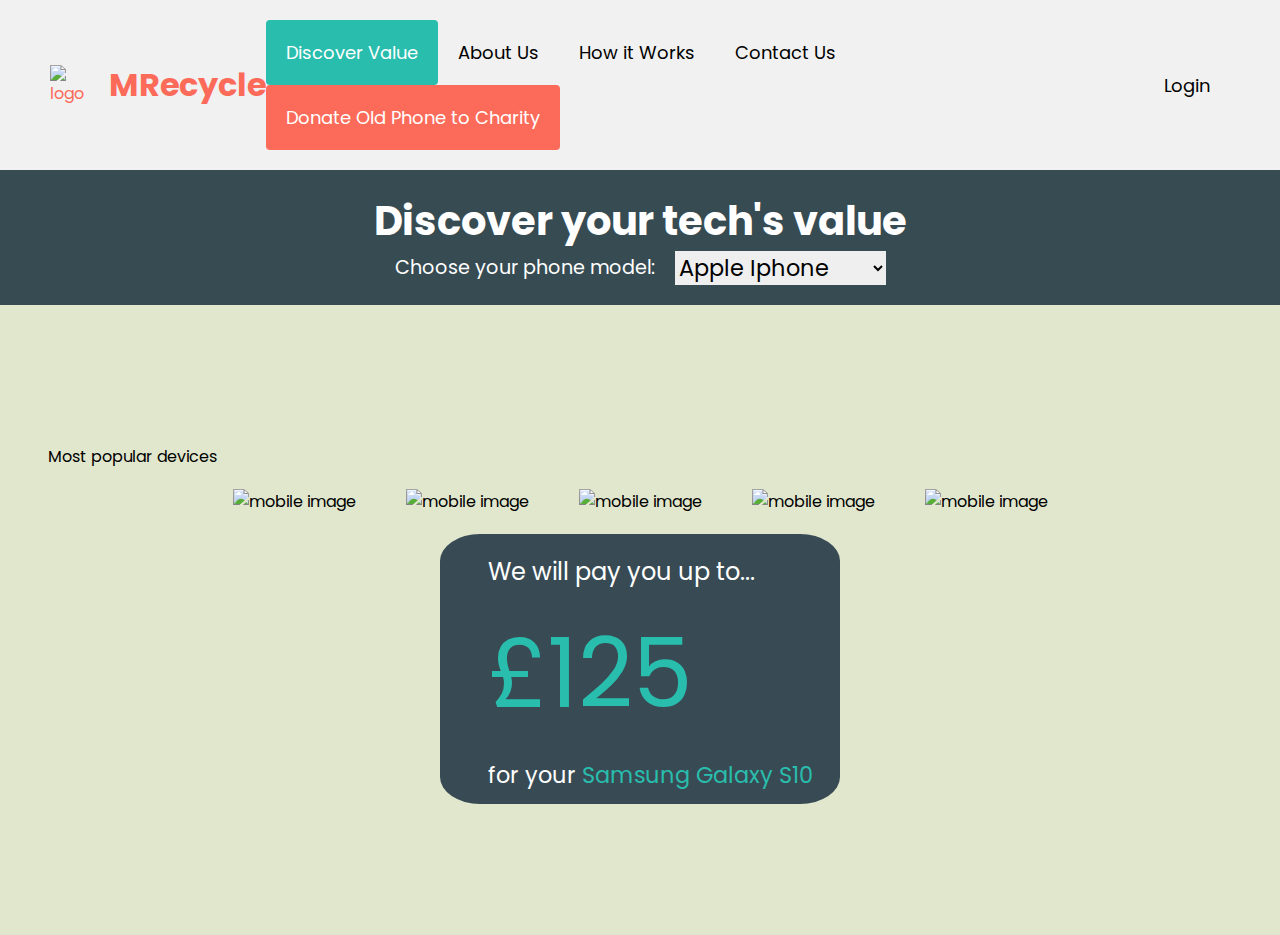
==== index.html @ 84ed4528 "feat: adding most popular devices section" ====
<!DOCTYPE html>
<html lang="en">

<head>
    <meta charset="UTF-8" />
    <meta name="viewport" content="width=device-width, initial-scale=1.0" />
    <meta http-equiv="X-UA-Compatible" content="ie=edge" />
    <link rel="stylesheet" href="style.css" />
    <title>Buddy Project</title>
    <link rel="preconnect" href="https://fonts.googleapis.com">
    <link rel="preconnect" href="https://fonts.gstatic.com" crossorigin>
    <link href="https://fonts.googleapis.com/css2?family=Poppins:wght@600&display=swap" rel="stylesheet">
    <link rel="preconnect" href="https://fonts.googleapis.com">
    <link rel="preconnect" href="https://fonts.gstatic.com" crossorigin>
    <link href="https://fonts.googleapis.com/css2?family=Quicksand:wght@300&display=swap" rel="stylesheet">
    <script src="https://kit.fontawesome.com/a857e5a933.js" crossorigin="anonymous"></script>
</head>

<body>
    <header>
        <div class="header">
            <div class="logo">
                <img src="/buddy-project/assets/Logo PNG.png" alt="logo" />
                <h1>MRecycle</h1>
            </div>
            <div class="header-right">
                <a class="active-discover-value" href="#">Discover Value</a>
                <a href="#">About Us</a>
                <a href="#">How it Works</a>
                <a href="#">Contact Us</a>
                <a class="active-donate" href="#">Donate Old Phone to Charity</a>
            </div>
            <div class="login">
                <i class="fa-solid fa-user fa-2xl"></i>
                <a href="#">Login</a>
            </div>
        </div>
    </header>
    <main>
        <div class="discover-wrapper">
            <h2 class = 'discover-your-tech-value'>Discover your tech's value</h2>
            <div class="choose-model">
                <label for="phone-models">Choose your phone model:</label>
                <select name="phone-models" id="phone-models">
                    <option value="apple">Apple Iphone</option>
                    <option value="samsung">Samsung Galaxy</option>
                    <option value="huawei">Huawei</option>
                    <option value="google">Google Pixel</option>
                </select>
            </div>
        </div>
        <div class="device-wrapper">
            <p>Most popular devices</p>
            <div class="device-images">
                <img src="/buddy-project/assets/Mobile.png" alt="mobile image">
                <img src="/buddy-project/assets/Mobile.png" alt="mobile image">
                <img src="/buddy-project/assets/Mobile.png" alt="mobile image">
                <img src="/buddy-project/assets/Mobile.png" alt="mobile image">
                <img src="/buddy-project/assets/Mobile.png" alt="mobile image">
            </div>
            <div class="we-will-pay">
                <img src="/buddy-project/assets/Selfie Illustrations.png" alt="">
                <div class="price-tag">
                    <p class="pay-to">We will pay you up to...</p>
                    <p class="£125">£125</p>
                    <p class="s10"><span class ='white-for-your'>for your</span> Samsung Galaxy S10</p>
                </div>
                <!-- <svg width="500" height="300">
                    <rect x="50" y="20" rx="20" ry="20" width="430" height="270" style="fill: #384B54" />
                    Sorry, your browser does not support inline SVG.
                </svg> -->
                <img src="/buddy-project/assets/Couple Illustrations.png" alt="">
            </div>
        </div>
    </main>
    <footer>
    </footer>
</body>

</html>
---- style.css ----
/* Add your CSS here */

/* Dont' forget to link this file to your HTML in the <head> */

* {
    box-sizing: border-box;
    margin: 0;
    padding: 0;
    border: 0;
    font-family: Poppins;
  }
  
/* header */
body { 
    margin: 0;
    font-family: Arial, Helvetica, sans-serif;
    font-family: Poppins;
  }
  
  .header {
    overflow: hidden;
    display: flex;
    justify-content: space-between;
    align-content: center;
    background-color: #f1f1f1;
    padding: 20px 50px;
    font-family: Poppins;
  }
  
  .header a {
    float: left;
    color: black;
    text-align: center;
    padding: 20px;
    text-decoration: none;
    font-size: 18px; 
    line-height: 25px;
    border-radius: 4px;
    font-family: Poppins;
  }
  
  .logo {
    color: rgba(252, 107, 89,1);
    display: flex;
    align-items: center;
    gap: 10px;
    font-family: Poppins;
  }
  
  .login {
    display: flex;
    align-items: center;
    font-family: Poppins;
  }
  .header a.logo {
    font-size: 25px;
    font-weight: bold;
    font-family: Poppins;
  }
  
  .header a:hover {
    background-color: #ddd;
    color: black;
    font-family: Poppins;
  }
  
  .header a.active-discover-value {
    background-color: rgba(41,189,173,1);
    color: white;
    font-family: Poppins;
  }

  .header a.active-donate {
    background-color: rgba(252, 107, 89,1);
    color: white;
    font-family: Poppins;
  }
  
/* body */

.discover-wrapper {
  background-color: #374b53;
  color: white;
  display: flex;
  align-items: center;
  justify-content: center;
  flex-direction: column;
  height: 15vh;
  gap: 20px
  font-family: Poppins;
}

.discover-your-tech-value {
  font-size: 2.5rem;
  font-family: Poppins;
}

.choose-model {
  display: flex;
  gap: 20px;
  font-size: 1.2rem;
  align-items: center;
  font-family: Poppins;
}

#phone-models {
  height: auto;
  width: auto;
  font-size: 1.4rem;
  font-family: Poppins;
}

/* devices */

.device-wrapper {
  display: flex;
  flex-direction: column;
  justify-content: center;
  align-items: center;
  height: 70vh ;
  background-color: #E1E7CD;
  gap: 20px;
  font-family: Poppins;
}

.device-wrapper p {
  align-self: flex-start;
  padding-left: 3rem;
  padding-top: 0.5rem;
  font-family: Poppins;
}
.device-images {
  display: flex;
  gap: 50px;
  font-family: Poppins;
}

.we-will-pay {
  display: flex;
  gap: 70px;
  align-items: center;
  font-family: Poppins;
}

.price-tag {
  display: flex;
  flex-direction: column;
  background-color: #384B54;
  height: 270px;
  width: 400px;
  justify-content: space-around;
  border-radius: 10%;
  font-family: Poppins;
  padding-top: 10px;
  padding-bottom: 10px;
}

.pay-to {
  color: white;
  font-size: 1.5rem;
  font-weight: 500px;
  font-family: Poppins;
}

.£125{
  font-size: 6rem;
  color:  rgba(41,189,173,1);
  font-weight: 700px;
  font-family: Poppins;
}

.s10 {
  color: white;
  font-size: 1.4rem;
  font-weight: 500px;
  color:  rgba(41,189,173,1);
  font-family: Poppins;
}

.white-for-your {
  color: white;
  font-family: Poppins;
}
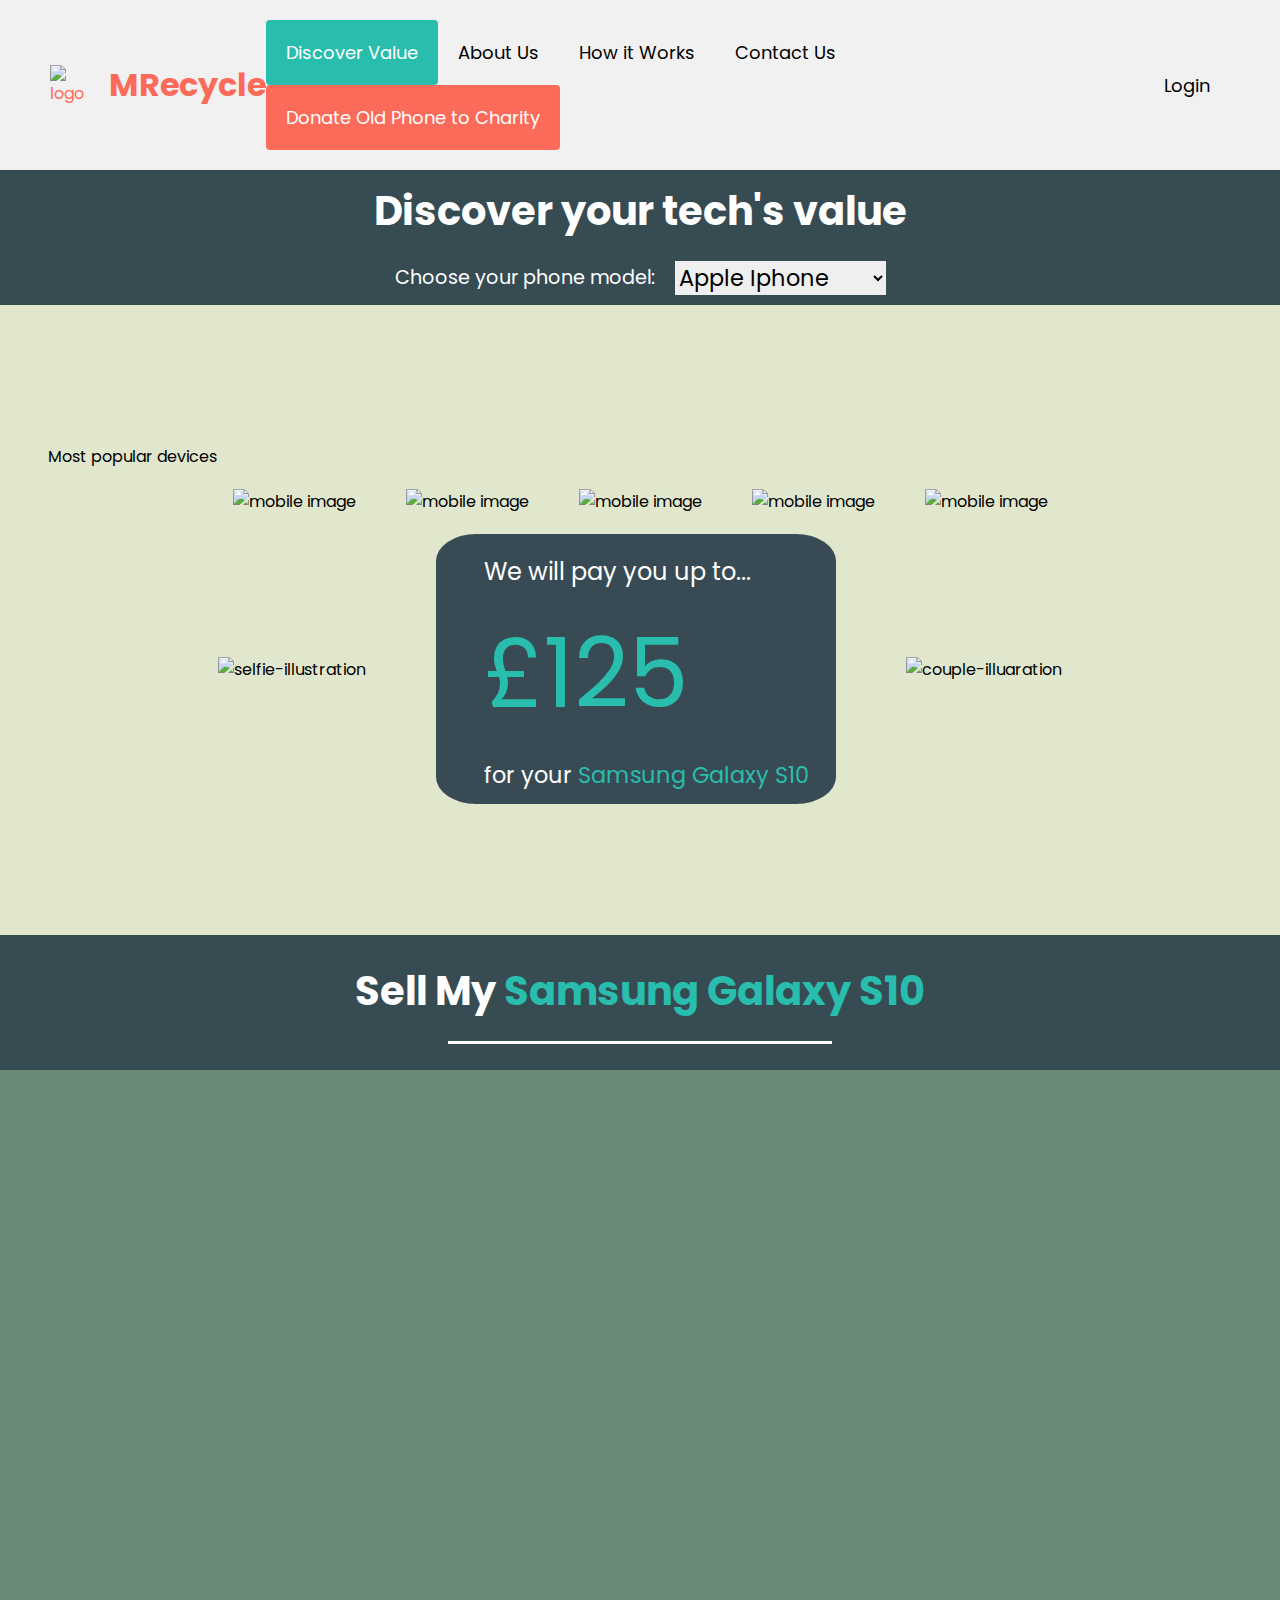
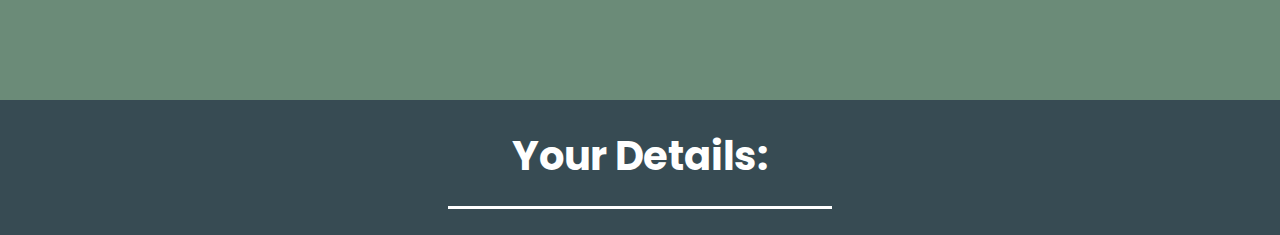
==== commit 4bfdf450: "feat: added second section to the body" ====
--- a/index.html
+++ b/index.html
@@ -59,18 +59,25 @@
                 <img src="/buddy-project/assets/Mobile.png" alt="mobile image">
             </div>
             <div class="we-will-pay">
-                <img src="/buddy-project/assets/Selfie Illustrations.png" alt="">
+                <img src="/buddy-project/assets/Selfie Illustrations.png" alt="selfie-illustration">
                 <div class="price-tag">
                     <p class="pay-to">We will pay you up to...</p>
                     <p class="£125">£125</p>
                     <p class="s10"><span class ='white-for-your'>for your</span> Samsung Galaxy S10</p>
                 </div>
-                <!-- <svg width="500" height="300">
-                    <rect x="50" y="20" rx="20" ry="20" width="430" height="270" style="fill: #384B54" />
-                    Sorry, your browser does not support inline SVG.
-                </svg> -->
-                <img src="/buddy-project/assets/Couple Illustrations.png" alt="">
+                <img src="/buddy-project/assets/Couple Illustrations.png" alt="couple-illuaration">
             </div>
+        </div>
+        <div class="sell-samsung-wrapper">
+            <h2 class = 'sell-my-samsung'>Sell My <span class = 'samsung-galaxy'>Samsung Galaxy S10</span></h2>
+            <hr size="5" width="30%" color="white">   
+        </div>
+        <div class="mobile-provider-wrapper">
+            
+        </div>
+        <div class="your-details-wrapper">
+            <h2 class = 'your-details'>Your Details:</h2>
+            <hr size="5" width="30%" color="white">   
         </div>
     </main>
     <footer>
--- a/style.css
+++ b/style.css
@@ -86,7 +86,7 @@
   justify-content: center;
   flex-direction: column;
   height: 15vh;
-  gap: 20px
+  gap: 20px;
   font-family: Poppins;
 }
 
@@ -180,4 +180,53 @@
 .white-for-your {
   color: white;
   font-family: Poppins;
+}
+
+.sell-samsung-wrapper {
+  background-color: #374b53;
+  color: white;
+  display: flex;
+  align-items: center;
+  justify-content: center;
+  flex-direction: column;
+  height: 15vh;
+  gap: 20px;
+  font-family: Poppins;
+}
+.sell-my-samsung {
+  font-size: 2.5rem;
+  font-family: Poppins;
+}
+.samsung-galaxy {
+  color:rgba(41,189,173,1); 
+}
+
+.your-details-wrapper {
+  background-color: #374b53;
+  color: white;
+  display: flex;
+  align-items: center;
+  justify-content: center;
+  flex-direction: column;
+  height: 15vh;
+  gap: 20px;
+  font-family: Poppins;
+}
+
+.your-details {
+  font-size: 2.5rem;
+  font-family: Poppins;
+}
+
+/* moile providers */
+
+.mobile-provider-wrapper {
+  display: flex;
+  flex-direction: column;
+  justify-content: center;
+  align-items: center;
+  height: 70vh ;
+  background-color: #6B8B78;
+  gap: 20px;
+  font-family: Poppins;
 }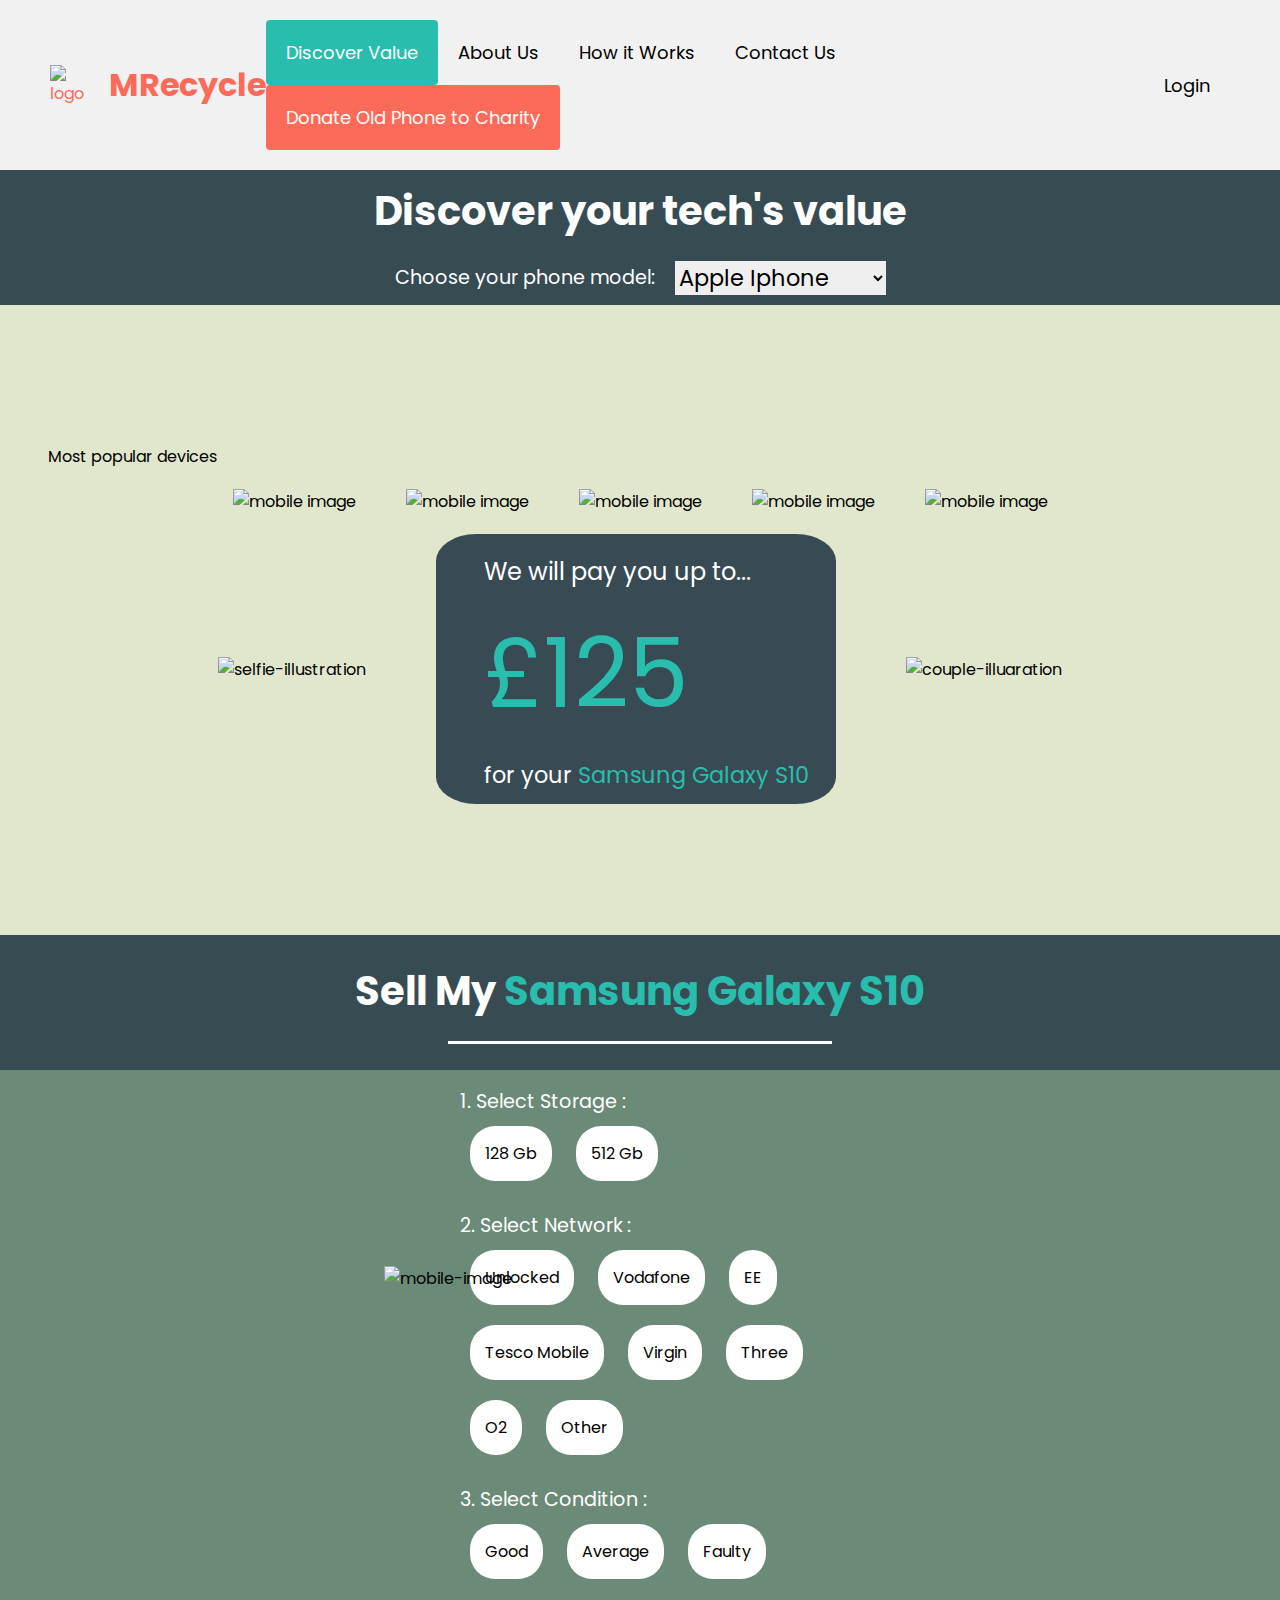
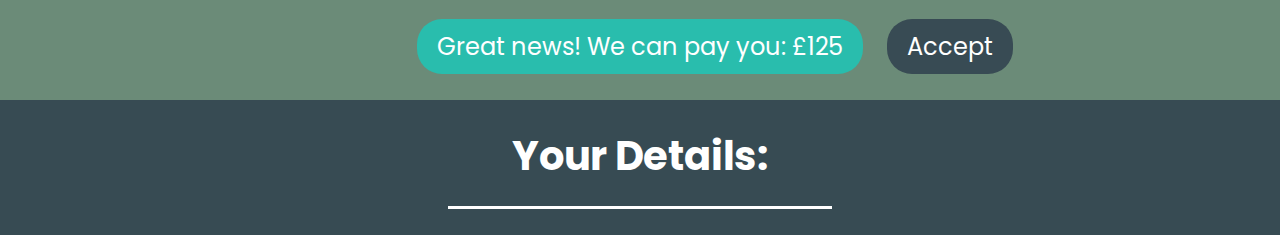
==== commit 4509a408: "feat: completing mobile network section" ====
--- a/index.html
+++ b/index.html
@@ -74,11 +74,39 @@
         </div>
         <div class="mobile-provider-wrapper">
             
+            <img class = 'mobile-image' src="/buddy-project/assets/Mobile Picture.png" alt="mobile-image">
+            <div class="select-storage">
+                <p class="first-select-storage">1. Select Storage :</p>
+                <button class="button button4">128 Gb</button>
+                <button class="button button4">512 Gb</button>
+            </div>
+            <div class="select-network">
+                <p class="first-select-storage">2. Select Network :</p>
+                <button class="button button4">Unlocked</button>
+                <button class="button button4">Vodafone</button>
+                <button class="button button4">EE</button>
+                <button class="button button4">Tesco Mobile</button>
+                <button class="button button4">Virgin</button>
+                <button class="button button4">Three</button>
+                <button class="button button4">O2</button>
+                <button class="button button4">Other</button>
+            </div>
+            <div class="select-condition">
+                <p class="first-select-storage">3. Select Condition :</p>
+                <button class="button button4">Good</button>
+                <button class="button button4">Average</button>
+                <button class="button button4">Faulty</button>
+            </div>
+            <div class="great-news">
+                <button class="button button-great-news">Great news! We can pay you: £125</button>
+                <button class="button button-accept">Accept</button>
+            </div>      
         </div>
         <div class="your-details-wrapper">
             <h2 class = 'your-details'>Your Details:</h2>
             <hr size="5" width="30%" color="white">   
         </div>
+        
     </main>
     <footer>
     </footer>
--- a/style.css
+++ b/style.css
@@ -229,4 +229,54 @@
   background-color: #6B8B78;
   gap: 20px;
   font-family: Poppins;
+  position: relative;
+}
+
+.mobile-provider-wrapper img {
+  position: absolute;
+  left: 30%;
+  bottom: 65%;
+}
+
+.select-storage, .select-network, .select-condition{
+  color: white;
+  width: 40vh;
+}
+
+
+.first-select-storage {
+  font-size: 1.2rem;
+}
+
+.button {
+  background-color:  white; /* Green */
+  border: none;
+  color: black;
+  padding: 15px;
+  text-align: center;
+  text-decoration: none;
+  display: inline-block;
+  font-size: 1rem;
+  margin: 10px 10px;
+  cursor: pointer;
+}
+.button4 {border-radius: 25px;}
+
+.great-news {
+  margin-left: 150px;
+}
+.button-great-news {
+  font-size: 1.5rem;
+  border-radius: 25px;
+  background-color: #29BDAD;
+  color: white;
+  padding: 10px 20px;
+}
+
+.button-accept {
+  font-size: 1.5rem;
+  border-radius: 25px;
+  background-color: #384B54;
+  color: white;
+  padding: 10px 20px;
 }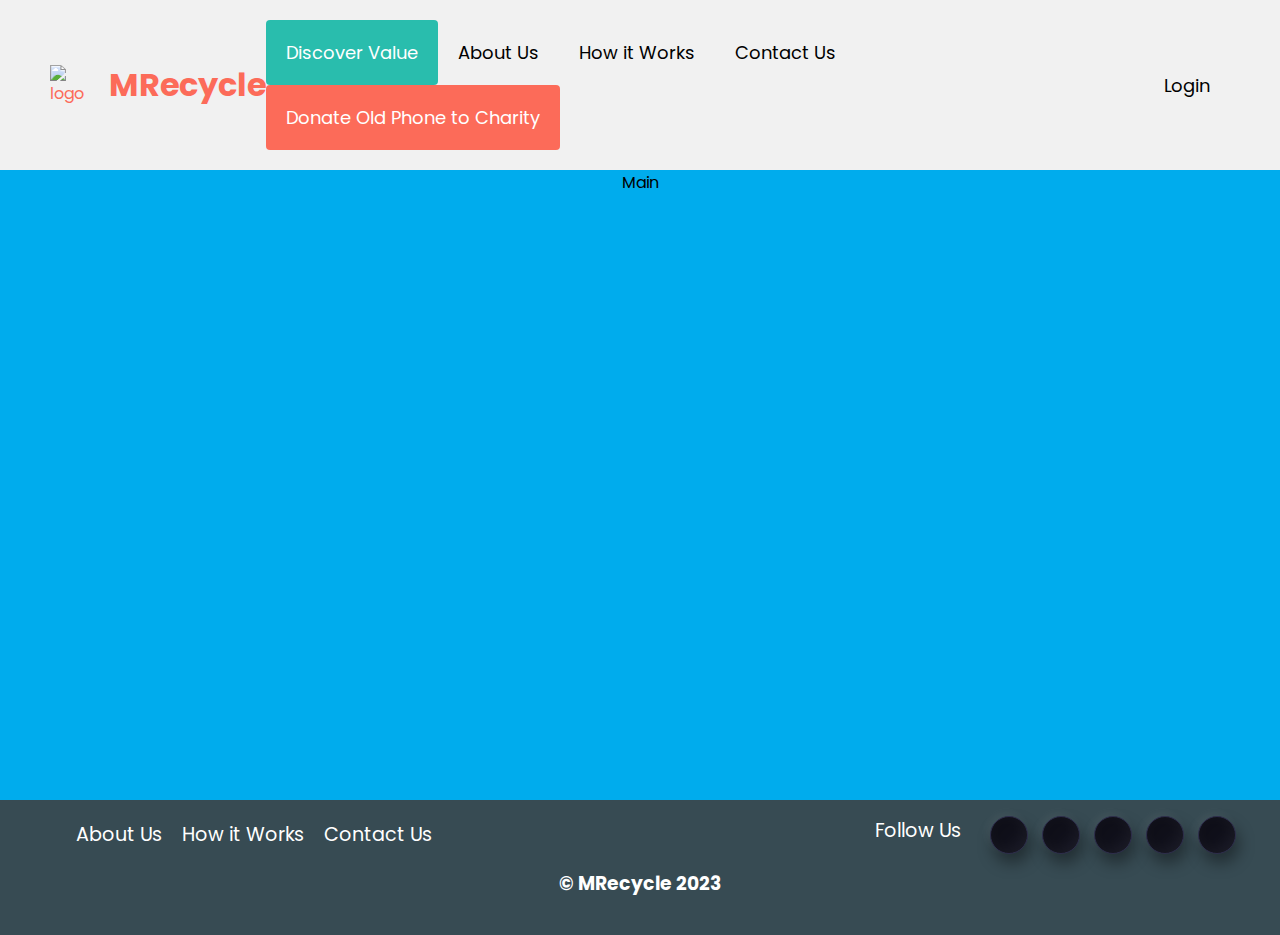
==== commit b00d74d2: "feat: create landing page" ====
--- a/index.html
+++ b/index.html
@@ -24,7 +24,7 @@
                 <h1>MRecycle</h1>
             </div>
             <div class="header-right">
-                <a class="active-discover-value" href="#">Discover Value</a>
+                <a class="active-discover-value" href="/buddy-project/discover-value.html">Discover Value</a>
                 <a href="#">About Us</a>
                 <a href="#">How it Works</a>
                 <a href="#">Contact Us</a>
@@ -37,79 +37,45 @@
         </div>
     </header>
     <main>
-        <div class="discover-wrapper">
-            <h2 class = 'discover-your-tech-value'>Discover your tech's value</h2>
-            <div class="choose-model">
-                <label for="phone-models">Choose your phone model:</label>
-                <select name="phone-models" id="phone-models">
-                    <option value="apple">Apple Iphone</option>
-                    <option value="samsung">Samsung Galaxy</option>
-                    <option value="huawei">Huawei</option>
-                    <option value="google">Google Pixel</option>
-                </select>
+        <div class="this-is-main">Main</div>
+    </main>
+    <footer>
+        <div class="footer-conten-wrapper">
+            <div class="footer-wrapper">
+                <div class="footer-left">
+                    <a href="#">About Us</a>
+                    <a href="#">How it Works</a>
+                    <a href="#">Contact Us</a>
+                </div>
+                <div class="col-md-3">
+                    <div id="footer-socials">
+                        <div class="socials inline-inside socials-colored">
+                            <a class="follow-us" href="#">Follow Us</a>
+                            <a href="#" target="_blank" title="Facebook" class="socials-item">
+                                <i class="fab fa-facebook-f facebook"></i>
+                            </a>
+                            <a href="#" target="_blank" title="Twitter" class="socials-item">
+                                <i class="fab fa-twitter twitter"></i>
+
+                            </a>
+                            <a href="#" target="_blank" title="Instagram" class="socials-item">
+                                <i class="fab fa-instagram instagram"></i>
+                            </a>
+                            <a href="#" target="_blank" title="YouTube" class="socials-item">
+                                <i class="fab fa-youtube youtube"></i>
+                            </a>
+                            <a href="#" target="_blank" title="Telegram" class="socials-item">
+                                <i class="fab fa-telegram telegram"></i>
+                            </a>
+                        </div>
+                    </div>
+                </div>
+            </div>
+            <div class="rights">
+                <h3>© MRecycle 2023</h3>
             </div>
         </div>
-        <div class="device-wrapper">
-            <p>Most popular devices</p>
-            <div class="device-images">
-                <img src="/buddy-project/assets/Mobile.png" alt="mobile image">
-                <img src="/buddy-project/assets/Mobile.png" alt="mobile image">
-                <img src="/buddy-project/assets/Mobile.png" alt="mobile image">
-                <img src="/buddy-project/assets/Mobile.png" alt="mobile image">
-                <img src="/buddy-project/assets/Mobile.png" alt="mobile image">
-            </div>
-            <div class="we-will-pay">
-                <img src="/buddy-project/assets/Selfie Illustrations.png" alt="selfie-illustration">
-                <div class="price-tag">
-                    <p class="pay-to">We will pay you up to...</p>
-                    <p class="£125">£125</p>
-                    <p class="s10"><span class ='white-for-your'>for your</span> Samsung Galaxy S10</p>
-                </div>
-                <img src="/buddy-project/assets/Couple Illustrations.png" alt="couple-illuaration">
-            </div>
-        </div>
-        <div class="sell-samsung-wrapper">
-            <h2 class = 'sell-my-samsung'>Sell My <span class = 'samsung-galaxy'>Samsung Galaxy S10</span></h2>
-            <hr size="5" width="30%" color="white">   
-        </div>
-        <div class="mobile-provider-wrapper">
-            
-            <img class = 'mobile-image' src="/buddy-project/assets/Mobile Picture.png" alt="mobile-image">
-            <div class="select-storage">
-                <p class="first-select-storage">1. Select Storage :</p>
-                <button class="button button4">128 Gb</button>
-                <button class="button button4">512 Gb</button>
-            </div>
-            <div class="select-network">
-                <p class="first-select-storage">2. Select Network :</p>
-                <button class="button button4">Unlocked</button>
-                <button class="button button4">Vodafone</button>
-                <button class="button button4">EE</button>
-                <button class="button button4">Tesco Mobile</button>
-                <button class="button button4">Virgin</button>
-                <button class="button button4">Three</button>
-                <button class="button button4">O2</button>
-                <button class="button button4">Other</button>
-            </div>
-            <div class="select-condition">
-                <p class="first-select-storage">3. Select Condition :</p>
-                <button class="button button4">Good</button>
-                <button class="button button4">Average</button>
-                <button class="button button4">Faulty</button>
-            </div>
-            <div class="great-news">
-                <button class="button button-great-news">Great news! We can pay you: £125</button>
-                <button class="button button-accept">Accept</button>
-            </div>      
-        </div>
-        <div class="your-details-wrapper">
-            <h2 class = 'your-details'>Your Details:</h2>
-            <hr size="5" width="30%" color="white">   
-        </div>
-        
-    </main>
-    <footer>
     </footer>
 </body>
-
+      
 </html>--- a/style.css
+++ b/style.css
@@ -8,6 +8,7 @@
     padding: 0;
     border: 0;
     font-family: Poppins;
+    
   }
   
 /* header */
@@ -77,206 +78,139 @@
   }
   
 /* body */
-
-.discover-wrapper {
+ .this-is-main {
+  background-color: #00aced;
+  height: 70vh;
+  text-align: center;
+ }
+
+/* footer */
+
+
+
+.footer-left {
+  overflow: hidden;
+  display: flex;
+  justify-content: space-between;
+  align-content: center;
+ 
+  padding: 20px 50px;
+  font-family: Poppins;
+  gap: 20px;
+}
+.footer-left a {
+  text-decoration: none;
+  color: white;
+  font-size: 1.2rem;
+  font-family: Poppins;
+}
+
+
+#footer-socials {
+  text-align: right;
+  padding-right: 20px;
+  display: flex;
+  align-items: center;
+  align-content: center;
+}
+
+#footer-socials .socials {
+  text-align: right;
+  margin: 0 -7px;
+  display: inline-block;
+  vertical-align: middle;
+}
+
+a.socials-item {
+  display: inline-block;
+  vertical-align: top;
+  text-align: center;
+  -o-transition: all 0.3s;
+  -webkit-transition: all 0.3s;
+  transition: all 0.3s;
+  margin: 0 5px;
+  line-height: 16px;
+  padding: 10px;
+  border-radius: 50%;
+  background-color: #141421;
+  border: 1px solid #2e2e4c;
+  box-shadow: 3px 9px 16px rgb(0,0,0,0.4), -3px -3px 10px rgba(255,255,255, 0.06), inset 14px 14px 26px rgb(0,0,0,0.3), inset -3px -3px 15px rgba(255,255,255, 0.05);
+}
+
+.socials-item i {
+  display: inline-block;
+  font-weight: normal;
+  width: 1em;
+  height: 1em;
+  line-height: 1;
+  font-size: 16px;
+  text-align: center;
+  vertical-align: top;
+  font-feature-settings: normal;
+  font-kerning: auto;
+  font-language-override: normal;
+  font-size-adjust: none;
+  font-stretch: normal;
+  font-style: normal;
+  font-synthesis: weight style;
+  font-variant: normal;
+  font-weight: normal;
+  text-rendering: auto;
+}
+
+.facebook {
+  color: #4e64b5;
+}
+
+.twitter {
+  color: #00aced;
+}
+.instagram {
+  color: #9a8f62;
+}
+.youtube {
+  color: #c82929;
+}
+
+.telegram {
+  color: #2ca5e0;
+}
+
+
+a.socials-item:hover {
+  box-shadow: 0 0px 20px rgba(84, 1, 74, 0.7);
+  border-color: rgba(255, 6, 224, 0.61);
+  background: linear-gradient(to right, rgba(255, 9, 9, 0.12941176470588237), #c000ffb5, rgba(255, 0, 94, 0.14));
+}
+
+.footer-bottom a:hover {
+  color: white;
+}
+
+
+footer p, footer li {
+  font-size: 15px;
+  line-height: 22px;
+}
+
+.follow-us {
+  text-decoration: none;
+  color: white;
+  font-size: 1.2rem;
+  padding-right: 20px;
+}
+
+.footer-conten-wrapper {
+  display: flex;
+  flex-direction: column;
+  align-items: center;
+  height: 15vh;
   background-color: #374b53;
   color: white;
+}
+
+.footer-wrapper {
   display: flex;
   align-items: center;
-  justify-content: center;
-  flex-direction: column;
-  height: 15vh;
-  gap: 20px;
-  font-family: Poppins;
-}
-
-.discover-your-tech-value {
-  font-size: 2.5rem;
-  font-family: Poppins;
-}
-
-.choose-model {
-  display: flex;
-  gap: 20px;
-  font-size: 1.2rem;
-  align-items: center;
-  font-family: Poppins;
-}
-
-#phone-models {
-  height: auto;
-  width: auto;
-  font-size: 1.4rem;
-  font-family: Poppins;
-}
-
-/* devices */
-
-.device-wrapper {
-  display: flex;
-  flex-direction: column;
-  justify-content: center;
-  align-items: center;
-  height: 70vh ;
-  background-color: #E1E7CD;
-  gap: 20px;
-  font-family: Poppins;
-}
-
-.device-wrapper p {
-  align-self: flex-start;
-  padding-left: 3rem;
-  padding-top: 0.5rem;
-  font-family: Poppins;
-}
-.device-images {
-  display: flex;
-  gap: 50px;
-  font-family: Poppins;
-}
-
-.we-will-pay {
-  display: flex;
-  gap: 70px;
-  align-items: center;
-  font-family: Poppins;
-}
-
-.price-tag {
-  display: flex;
-  flex-direction: column;
-  background-color: #384B54;
-  height: 270px;
-  width: 400px;
-  justify-content: space-around;
-  border-radius: 10%;
-  font-family: Poppins;
-  padding-top: 10px;
-  padding-bottom: 10px;
-}
-
-.pay-to {
-  color: white;
-  font-size: 1.5rem;
-  font-weight: 500px;
-  font-family: Poppins;
-}
-
-.£125{
-  font-size: 6rem;
-  color:  rgba(41,189,173,1);
-  font-weight: 700px;
-  font-family: Poppins;
-}
-
-.s10 {
-  color: white;
-  font-size: 1.4rem;
-  font-weight: 500px;
-  color:  rgba(41,189,173,1);
-  font-family: Poppins;
-}
-
-.white-for-your {
-  color: white;
-  font-family: Poppins;
-}
-
-.sell-samsung-wrapper {
-  background-color: #374b53;
-  color: white;
-  display: flex;
-  align-items: center;
-  justify-content: center;
-  flex-direction: column;
-  height: 15vh;
-  gap: 20px;
-  font-family: Poppins;
-}
-.sell-my-samsung {
-  font-size: 2.5rem;
-  font-family: Poppins;
-}
-.samsung-galaxy {
-  color:rgba(41,189,173,1); 
-}
-
-.your-details-wrapper {
-  background-color: #374b53;
-  color: white;
-  display: flex;
-  align-items: center;
-  justify-content: center;
-  flex-direction: column;
-  height: 15vh;
-  gap: 20px;
-  font-family: Poppins;
-}
-
-.your-details {
-  font-size: 2.5rem;
-  font-family: Poppins;
-}
-
-/* moile providers */
-
-.mobile-provider-wrapper {
-  display: flex;
-  flex-direction: column;
-  justify-content: center;
-  align-items: center;
-  height: 70vh ;
-  background-color: #6B8B78;
-  gap: 20px;
-  font-family: Poppins;
-  position: relative;
-}
-
-.mobile-provider-wrapper img {
-  position: absolute;
-  left: 30%;
-  bottom: 65%;
-}
-
-.select-storage, .select-network, .select-condition{
-  color: white;
-  width: 40vh;
-}
-
-
-.first-select-storage {
-  font-size: 1.2rem;
-}
-
-.button {
-  background-color:  white; /* Green */
-  border: none;
-  color: black;
-  padding: 15px;
-  text-align: center;
-  text-decoration: none;
-  display: inline-block;
-  font-size: 1rem;
-  margin: 10px 10px;
-  cursor: pointer;
-}
-.button4 {border-radius: 25px;}
-
-.great-news {
-  margin-left: 150px;
-}
-.button-great-news {
-  font-size: 1.5rem;
-  border-radius: 25px;
-  background-color: #29BDAD;
-  color: white;
-  padding: 10px 20px;
-}
-
-.button-accept {
-  font-size: 1.5rem;
-  border-radius: 25px;
-  background-color: #384B54;
-  color: white;
-  padding: 10px 20px;
+  gap: 400px;
 }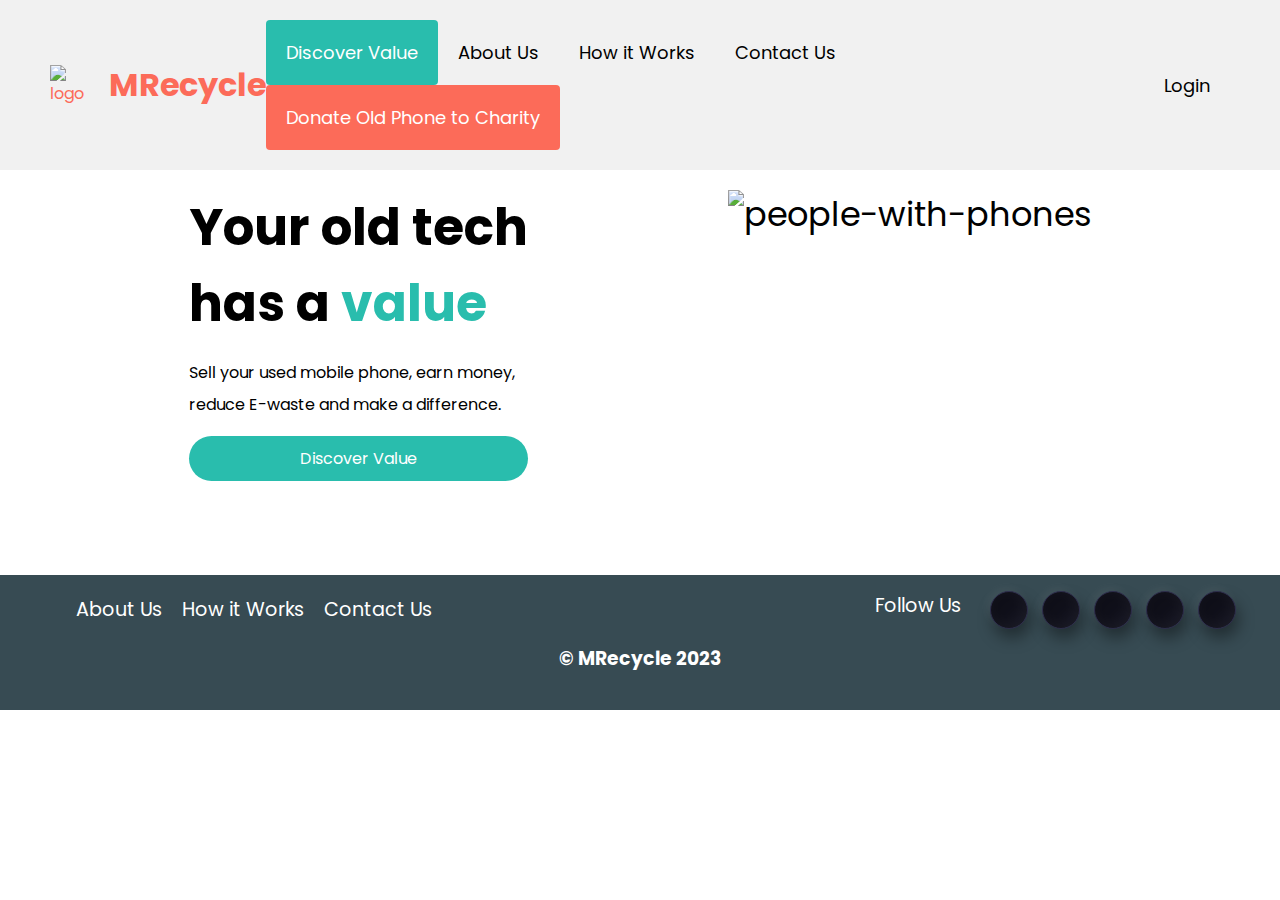
==== commit f01b4294: "feat: adding first section to index" ====
--- a/index.html
+++ b/index.html
@@ -25,7 +25,7 @@
             </div>
             <div class="header-right">
                 <a class="active-discover-value" href="/buddy-project/discover-value.html">Discover Value</a>
-                <a href="#">About Us</a>
+                <a href="/buddy-project/index.html">About Us</a>
                 <a href="#">How it Works</a>
                 <a href="#">Contact Us</a>
                 <a class="active-donate" href="#">Donate Old Phone to Charity</a>
@@ -37,7 +37,17 @@
         </div>
     </header>
     <main>
-        <div class="this-is-main">Main</div>
+        <div class="your-old-tech-wrapper">
+            <div class="your-old-tech">
+                <h2>Your old tech <br> has a <span class="value-color">value</span> </h2>
+                <p class="sell-your-used-phone">Sell your used mobile phone, earn money, <br>
+                    reduce E-waste and make a difference.</p>
+                <button class="button discover-value-button">Discover Value</button>
+            </div>
+            <div class="people-with-phones">
+                <img src="/buddy-project/assets/People with Phone Ilustartions.png" alt="people-with-phones">
+            </div>         
+        </div>
     </main>
     <footer>
         <div class="footer-conten-wrapper">
--- a/style.css
+++ b/style.css
@@ -78,15 +78,38 @@
   }
   
 /* body */
- .this-is-main {
-  background-color: #00aced;
-  height: 70vh;
-  text-align: center;
- }
+ .your-old-tech-wrapper {
+  height: 45vh;
+  display: flex;
+  justify-content: center;
+  padding: 20px 20px;
+  font-size: 2.1rem;
+  gap: 200px;
+ }
+
+ .value-color {
+  color: rgba(41,189,173,1);
+ }
+
+ .sell-your-used-phone {
+  font-size: 1rem;
+  line-height: 2rem;
+ }
+
+ .your-old-tech {
+  display: flex;
+  flex-direction: column;
+  gap: 15px;
+ }
+ .discover-value-button {
+  font-size: 1rem;
+  border-radius: 25px;
+  background-color: #29BDAD;
+  color: white;
+  padding: 10px 20px;
+}
 
 /* footer */
-
-
 
 .footer-left {
   overflow: hidden;
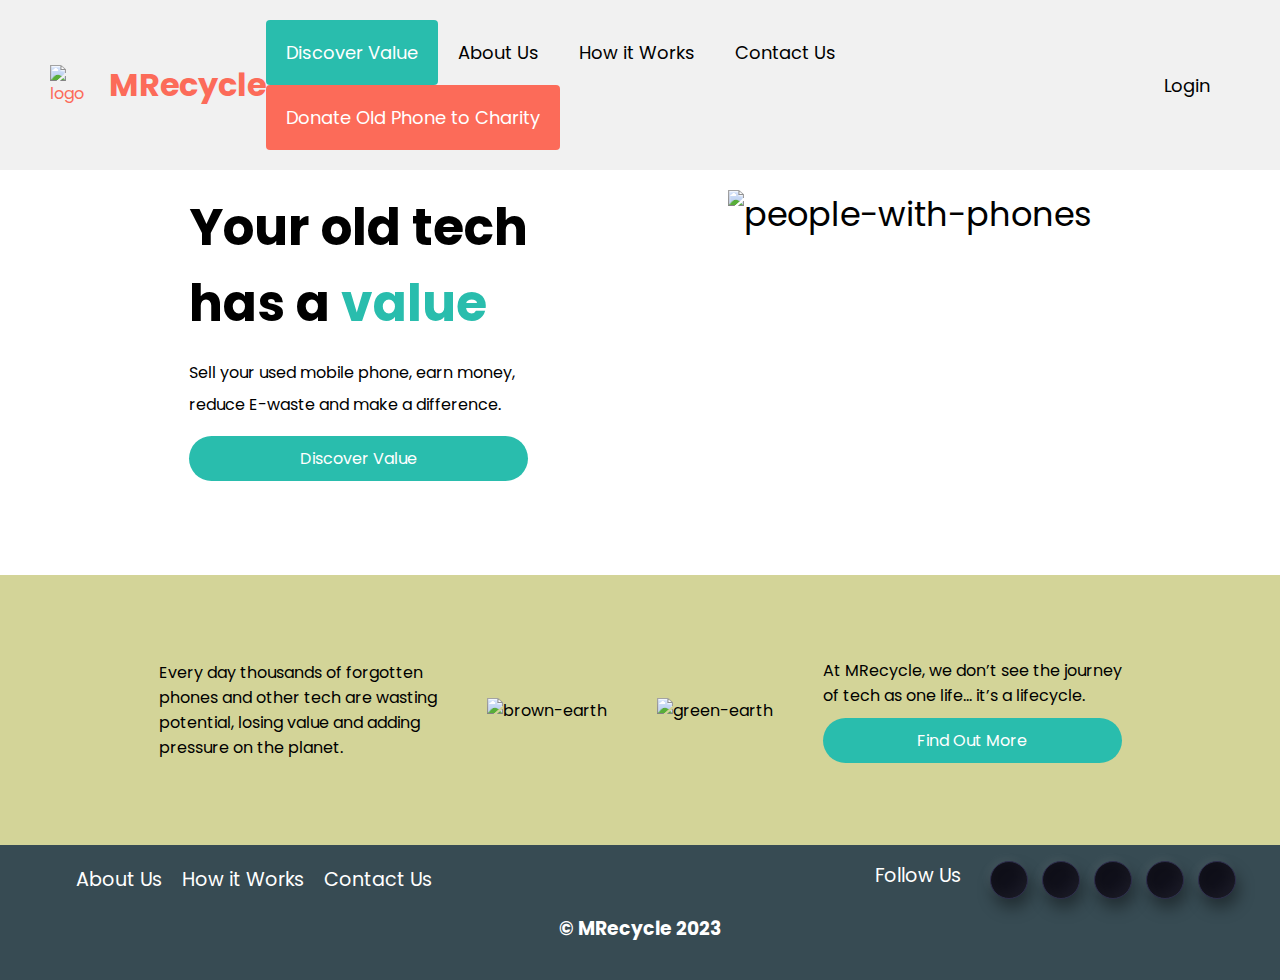
==== commit c8e25cbc: "feat: finishind earth section" ====
--- a/index.html
+++ b/index.html
@@ -48,6 +48,19 @@
                 <img src="/buddy-project/assets/People with Phone Ilustartions.png" alt="people-with-phones">
             </div>         
         </div>
+        <div class="earth-wrapper">
+            <p>Every day thousands of forgotten <br>
+                phones and other tech are wasting <br>
+                potential, losing value and adding <br>
+                pressure on the planet.</p>
+            <img src="/buddy-project/assets/Brown Earth.png" alt="brown-earth">
+            <img src="/buddy-project/assets/Green Earth.png" alt="green-earth">
+            <div class="journey-of-tech">
+                <p>At MRecycle, we don’t see the journey <br>
+                    of tech as one life… it’s a lifecycle.</p>
+                <button class="button discover-value-button">Find Out More</button>
+            </div>
+        </div>
     </main>
     <footer>
         <div class="footer-conten-wrapper">
--- a/style.css
+++ b/style.css
@@ -109,6 +109,20 @@
   padding: 10px 20px;
 }
 
+.earth-wrapper {
+  background-color: #D3D498;
+  height: 30vh;
+  display: flex;
+  align-items: center;
+  gap: 50px;
+  justify-content: center;
+}
+
+.journey-of-tech {
+  display: flex;
+  flex-direction: column;
+  gap: 10px;
+}
 /* footer */
 
 .footer-left {
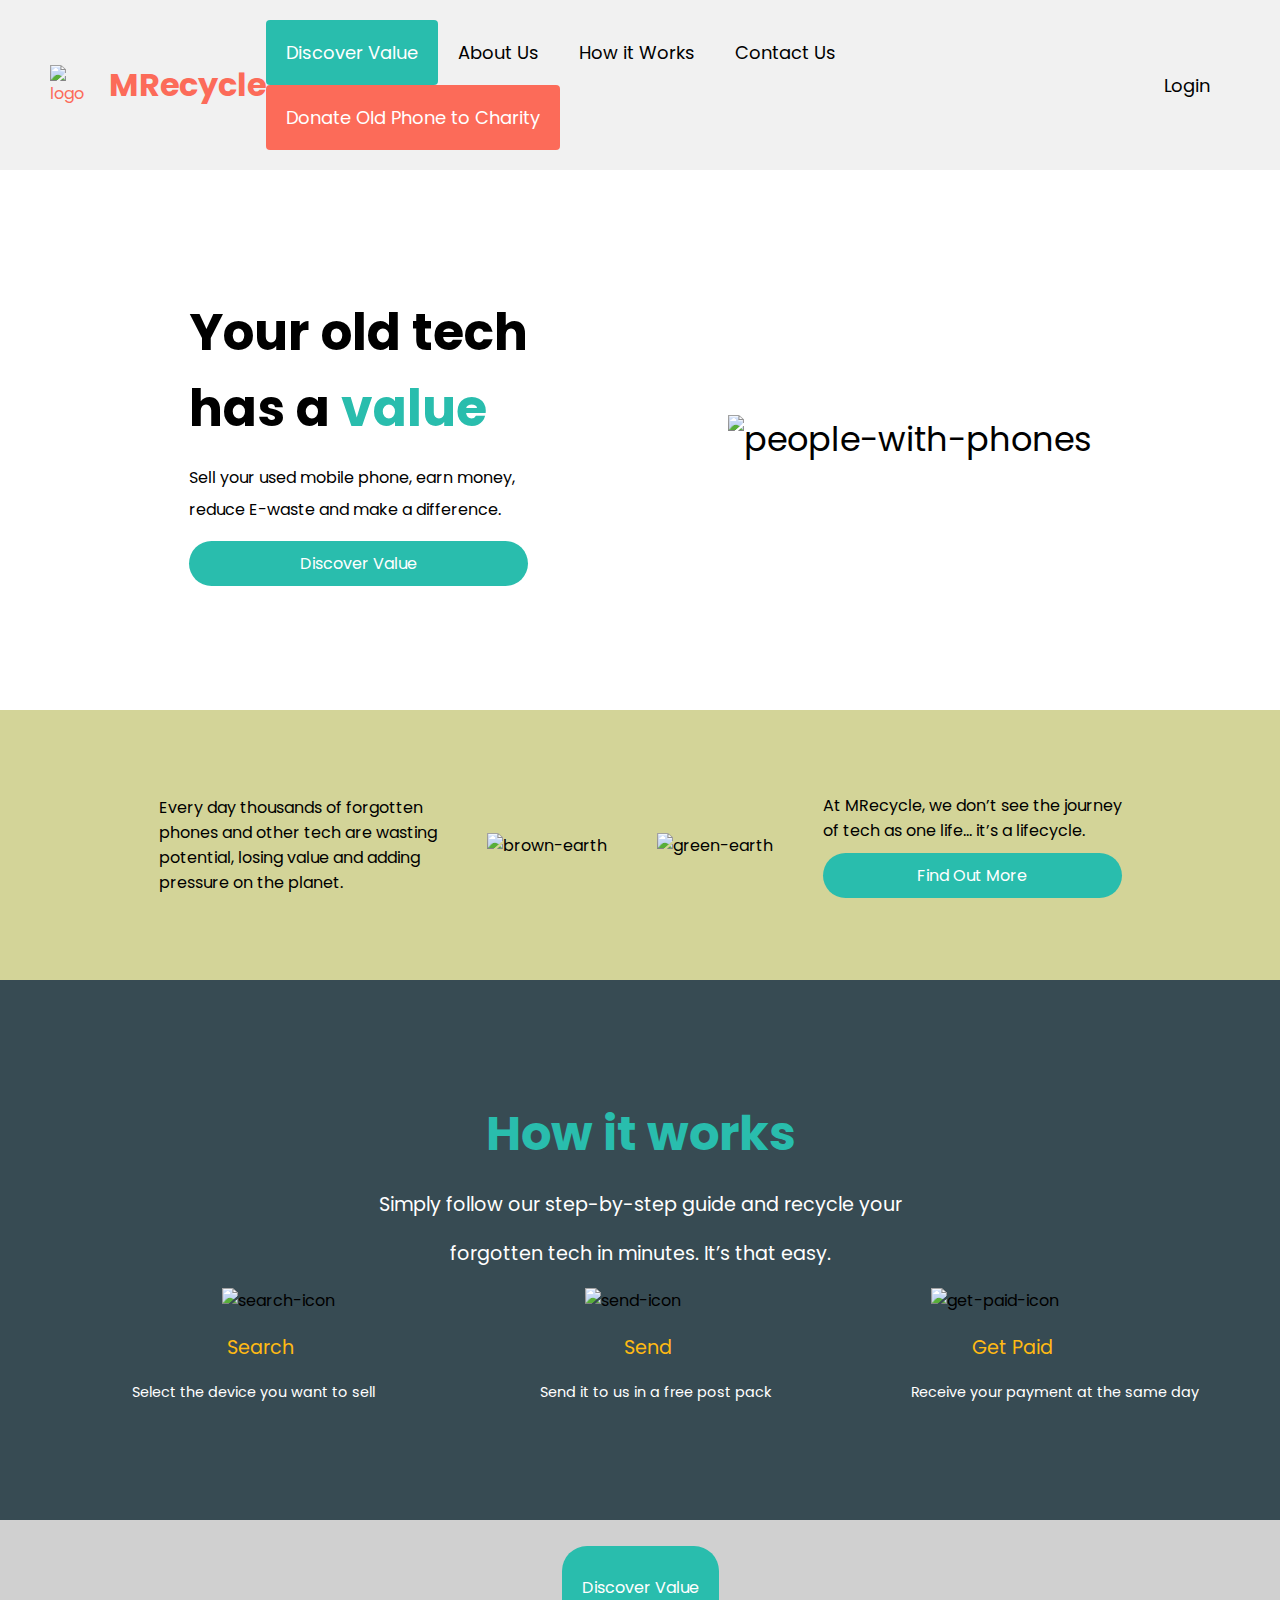
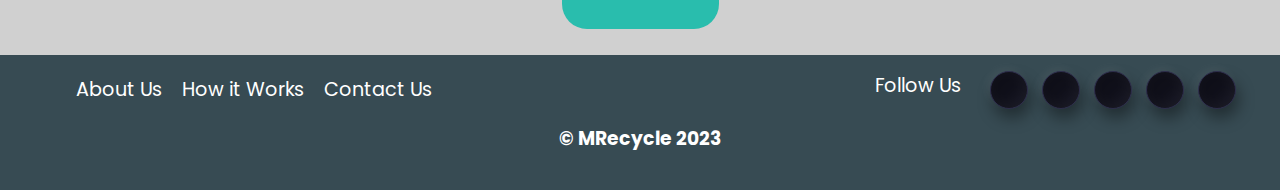
==== commit d9111bd8: "feat: finishing landing page" ====
--- a/index.html
+++ b/index.html
@@ -61,6 +61,32 @@
                 <button class="button discover-value-button">Find Out More</button>
             </div>
         </div>
+        <div class="how-it-wrapper">
+            <div class="how-it-works-h2">
+                <h2>How it works</h2>
+            </div>
+                <p>Simply follow our step-by-step guide and recycle your </p>
+                <p>forgotten tech in minutes. It’s that easy.</p>
+            
+            <div class="search-send-get-paid-icons">
+                <img src="/buddy-project/assets/Search Icon PNG.png" alt="search-icon">
+                <img src="/buddy-project/assets/Send Icon PNG.png" alt="send-icon">
+                <img src="/buddy-project/assets/Get Paid Icon PNG.png" alt="get-paid-icon">
+            </div>
+            <div class="search-send-get-paid-text">
+                <p>Search</p>
+                <p class="send-tex-align">Send</p>
+                <p>Get Paid</p>
+            </div>
+            <div class="search-send-get-paid-paragraph">
+                <p class = 'search-para-fix'>Select the device you want to sell</p>
+                <p class = 'send-para-fix'>Send it to us in a free post pack</p>
+                <p>Receive your payment at the same day</p>
+            </div>
+        </div>
+        <div class="grey-discover-value">
+            <button class="button discover-value-button">Discover Value</button>
+        </div>
     </main>
     <footer>
         <div class="footer-conten-wrapper">
--- a/style.css
+++ b/style.css
@@ -79,9 +79,10 @@
   
 /* body */
  .your-old-tech-wrapper {
-  height: 45vh;
+  height: 60vh;
   display: flex;
   justify-content: center;
+  align-items: center;
   padding: 20px 20px;
   font-size: 2.1rem;
   gap: 200px;
@@ -122,6 +123,73 @@
   display: flex;
   flex-direction: column;
   gap: 10px;
+}
+
+
+.grey-discover-value{
+  background-color: #D0D0D0;
+  height: 15vh;
+  display: flex;
+  padding: 2% 2%;
+  justify-content: center;
+}
+
+.how-it-wrapper {
+  background-color: #374b53;
+  height: 60vh;
+  display: flex;
+  justify-content: center;
+  flex-direction: column;
+  align-items: center;
+  gap: 20px;
+}
+
+.how-it-works-h2 h2 {
+  font-size: 3rem;
+  color: #29BDAD;
+}
+
+.how-it-wrapper p {
+  color: white;
+  font-size: 1.2rem;
+}
+
+.search-send-get-paid-icons {
+  display: flex;
+  gap: 250px;
+  align-items: center;
+}
+
+.search-send-get-paid-text {
+  display: flex;
+  gap: 300px;
+  align-items: center;
+}
+
+.search-send-get-paid-text p {
+  font-size: 1.2rem;
+  color: #FFBA13;
+}
+
+.send-tex-align {
+  padding-left: 30px;
+}
+
+.search-send-get-paid-paragraph {
+  display: flex;
+  gap: 140px;
+  align-items: center;
+}
+.search-send-get-paid-paragraph p {
+  font-size: 0.9rem;
+}
+
+.search-para-fix {
+  padding-left: 50px;
+}
+
+.send-para-fix {
+  padding-left: 25px;
 }
 /* footer */
 
